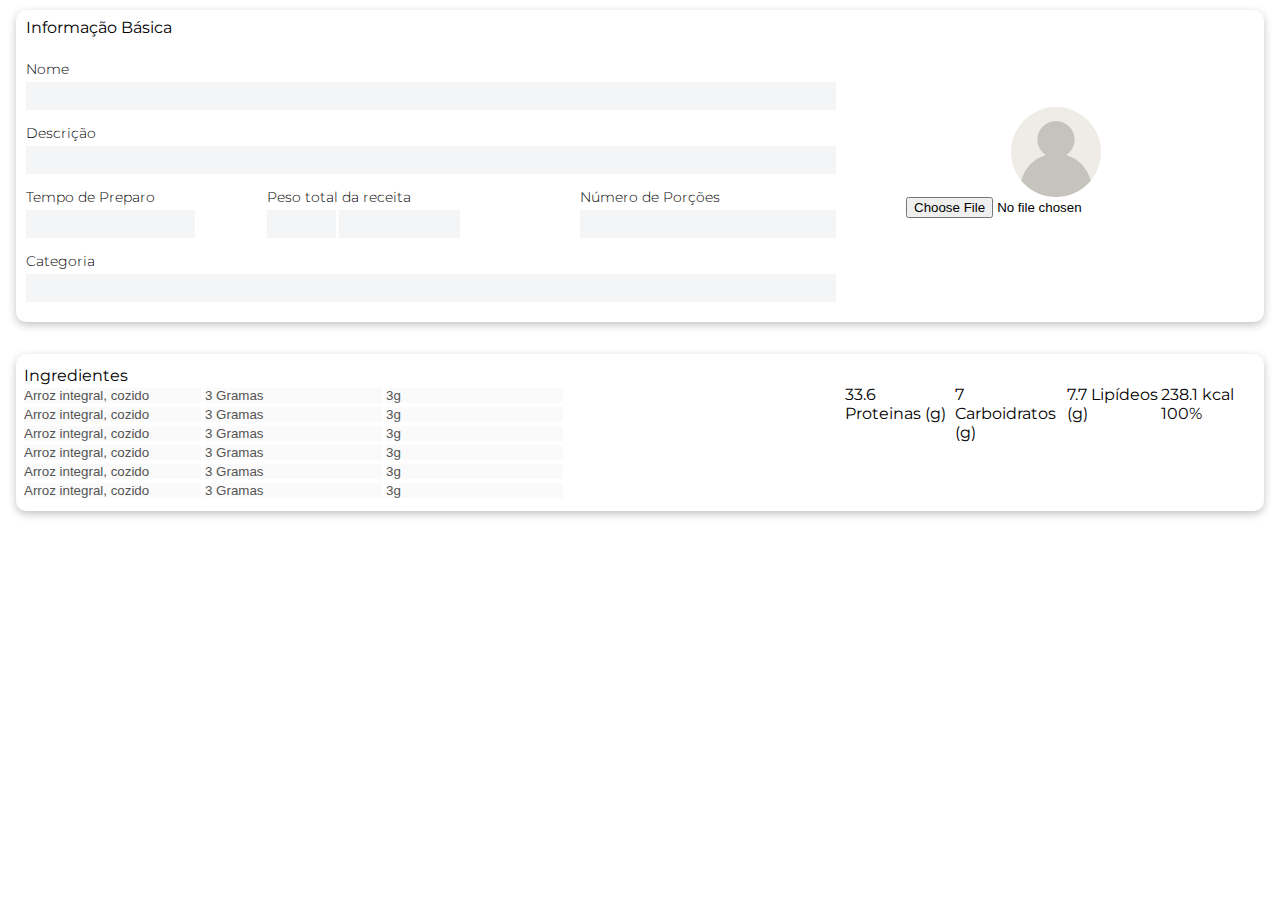
==== view/index.html @ ce9f9d2e "organização dos cards em grid" ====
<!DOCTYPE html>
<html lang="ptBr">
  <head>
    <meta charset="UTF-8" />
    <meta http-equiv="X-UA-Compatible" content="IE=edge" />
    <meta name="viewport" content="width=device-width, initial-scale=1.0" />
    <link rel="preconnect" href="https://fonts.gstatic.com" />
    <link
      href="https://fonts.googleapis.com/css2?family=Roboto:wght@100;300;400;700&display=swap"
      rel="stylesheet"
    />
    <link rel="stylesheet" href="styles/style.css" />

    <title>Recipes</title>
  </head>
  <body>
    <main>
      <section id="info">
        <form id="info-basicas-form" class="cards-form">
          <legend>Informação Básica</legend>
      
            <label for="nome">Nome</label>
            <input id="nome" type="text" class="inputText" required />

            <label for="descricao">Descrição</label>
            <input id="descricao" class="inputText" type="textarea" required />

            <label for="tempo">Tempo de Preparo</label>
            <input id="tempo" type="text"class="inputText" required />

            <label for="peso">Peso total da receita</label>
            <input id="peso" type="number"class="inputText" required />
            <input id="unidPeso" type="text"class="inputText" required />

           <label for="numPorcoes">Número de Porções</label>
           <input id="numPorcoes" type="number" class="inputText" required />

           <label for="categoria">Categoria</label>
            <input id="categoria" type="text" class="inputText" required />
   
        </form>

        <div class="image_file_recipe">
          <img class="envio" src="images/avatar.svg" alt="sanduiche" />
          <input id="envio-img" type="file" title=""/>
        </div>
      </section>

      <div class="info">
        
        <div class="ingredients_table">
          <p>Ingredientes</p>
          <div class="cards_tables">
            <div id="ingredient_table_card_1" class="aliment_box_info">
              <input id="aliment_name" type="text" value="Arroz integral, cozido" disabled />
              <input id="aliment_weight_text" type="text" value="3 Gramas" disabled />
              <input id="aliment_weight_number" type="text" value="3g" disabled />
            </div>

            <div id="ingredient_table_card_2" class="aliment_box_info">
              <input id="aliment_name" type="text" value="Arroz integral, cozido" disabled />
              <input id="aliment_weight_text" type="text" value="3 Gramas" disabled />
              <input id="aliment_weight_number" type="text" value="3g" disabled />
            </div>

            <div id="ingredient_table_card_3" class="aliment_box_info">
              <input id="aliment_name" type="text" value="Arroz integral, cozido" disabled />
              <input id="aliment_weight_text" type="text" value="3 Gramas" disabled />
              <input id="aliment_weight_number" type="text" value="3g" disabled />
            </div>

            <div id="ingredient_table_card_4" class="aliment_box_info">
              <input id="aliment_name" type="text" value="Arroz integral, cozido" disabled />
              <input id="aliment_weight_text" type="text" value="3 Gramas" disabled />
              <input id="aliment_weight_number" type="text" value="3g" disabled />
            </div>

            <div id="ingredient_table_card_5" class="aliment_box_info">
              <input id="aliment_name" type="text" value="Arroz integral, cozido" disabled />
              <input id="aliment_weight_text" type="text" value="3 Gramas" disabled />
              <input id="aliment_weight_number" type="text" value="3g" disabled />
            </div>

            <div id="ingredient_table_card_6" class="aliment_box_info">
              <input id="aliment_name" type="text" value="Arroz integral, cozido" disabled />
              <input id="aliment_weight_text" type="text" value="3 Gramas" disabled />
              <input id="aliment_weight_number" type="text" value="3g" disabled />
            </div>
          </div>
            

            <div class="aliment_box_nutrients">
              <p id="aliment_peotein" >33.6 Proteinas (g)</p>
              <p id="aliment_carbo" >7 Carboidratos (g)</p>
              <p id="aliment_lipids" >7.7 Lipídeos (g)</p>
              <p id="aliment_kcal" >238.1 kcal 100%</p>
            </div>
          </div>
        </div>
      </div>




    </main>
  </body>
</html>
---- view/styles/style.css ----
@import url('https://fonts.googleapis.com/css2?family=Montserrat:wght@500&family=Montserrat:wght@300&family=Montserrat:wght@100&family=Poppins:wght@500&family=Poppins:wght@300&display=swap');

* {
  margin: 0;
  padding: 0;
  border: 0;
  box-sizing: border-box;
}

html{
  height: 100%;
  width: 100%;
}

body {
  font-family: 'Montserrat', sans-serif;
  background-color: white;
  align-items: center;
  justify-content: center;
}

main {
  margin: 0 16px;
}

section {
  margin-top: 10px;
  padding: 8px 0 16px;
  width: 100%;
  height: auto;
  display: grid;
  grid-template-columns: 2fr 1fr;

  background: #ffffff;

  border-radius: 10px;
  box-shadow: rgba(0, 0, 0, 0.24) 0px 3px 8px;
}

.cards-form {
  grid-column-start: 1;
  grid-column-end: 2;
  
  margin-left: 10px;

  display: grid;
  grid-auto-rows: 2rem;
  grid-template-columns: 1fr 0.3fr 1fr 1fr;
}

.cards-form label, 
.cards-form input {
  display: block;
  width: auto;
  margin-right: 12px;
}

legend {
  grid-row: 1/2;
}

/* Posiocionamento dos campos de informações */

label[for="nome"] {
  grid-row: 2/3;
}

#nome {
  grid-row: 3/4;
  grid-column: 1/5;
}

label[for="descricao"] {
  grid-row: 4/5;
}

#descricao {
  grid-row: 5/6;
  grid-column: 1/5;
}

label[for="tempo"] {
  grid-row: 6/7;
  grid-column: 1/2;
}

#tempo {
  grid-row: 7/8;
  grid-column: 1/2;
  width: 70%;
}

label[for="peso"] {
  grid-row: 6/7;
  grid-column: 2/4;
}

#peso {
  grid-row: 7/8;
  grid-column: 2/3;
  width: 95%;
}

#unidPeso {
  grid-row: 7/8;
  grid-column: 3/4;
  width: 50%;
}


label[for="numPorcoes"] {
  grid-row: 6/7;
  grid-column: 4/5;
}

#numPorcoes {
  grid-row: 7/8;
  grid-column: 4/5;
}

label[for="categoria"] {
  grid-row: 8/9;
  grid-column: 1/2;
}

#categoria {
  grid-row: 9/10;
  grid-column: 1/5;
}

/* Estilização dos campos */

#titulo {
  font-size: 16px;
  font-weight: 400;

  padding: 14px 0 12px;
}

label {
  display: block;
  font-family: 'Montserrat';
  font-size: 14px;
  font-weight: 300;

  padding-top: 10px;
  padding-bottom: 4px;
}

.inputText{
  width: 100%;
  height: 28px;
  background: #f4f5f7;
  font-family: 'Poppins';
  font-weight: 300;
}


.image_file_recipe {
  grid-column-start: 2;
  grid-column-end: 3;
  margin: auto auto;  

}

.envio {
  display: flex;
  
  margin: auto;
  width: 30%;
}

.envio input {
  display: block;
  width: auto;
  padding: 4px;

  margin: 10px auto;
 
}




/*  Área dos ingredientes e valores nutricionais*/

.info .ingredients_table{
  display: grid;
  grid-template-columns: 2fr 1fr;

  width: 100%;
  height: auto;
  margin-top: 32px;
  padding: 12px 8px;
  border-radius: 10px;
  box-shadow: rgba(0, 0, 0, 0.24) 0px 3px 8px;
}

.info .ingredients_table .cards_tables {
  grid-column: 1/2;
  display: flex;
  flex-direction: column;
}


.info .ingredients_table .aliment_box_nutrients {
  grid-column: 2/3;
  display: flex;
  flex-direction: row;
}
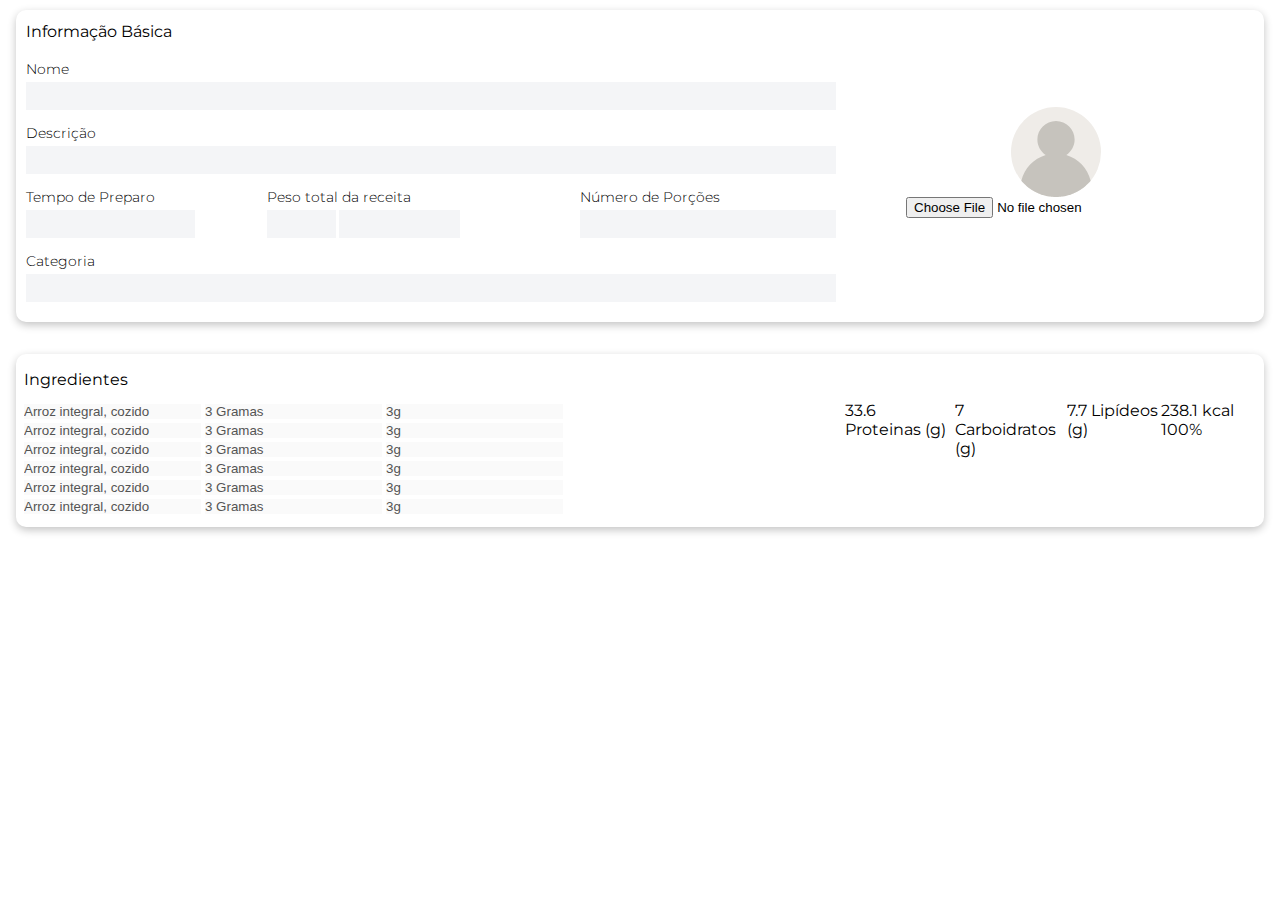
==== commit 50133294: "padronização dos titulos dods cards" ====
--- a/view/index.html
+++ b/view/index.html
@@ -17,7 +17,7 @@
     <main>
       <section id="info">
         <form id="info-basicas-form" class="cards-form">
-          <legend>Informação Básica</legend>
+          <p class="titulo">Informação Básica</p>
       
             <label for="nome">Nome</label>
             <input id="nome" type="text" class="inputText" required />
@@ -49,7 +49,7 @@
       <div class="info">
         
         <div class="ingredients_table">
-          <p>Ingredientes</p>
+          <p class="titulo">Ingredientes</p>
           <div class="cards_tables">
             <div id="ingredient_table_card_1" class="aliment_box_info">
               <input id="aliment_name" type="text" value="Arroz integral, cozido" disabled />
--- a/view/styles/style.css
+++ b/view/styles/style.css
@@ -55,7 +55,7 @@
   margin-right: 12px;
 }
 
-legend {
+.cards-form p {
   grid-row: 1/2;
 }
 
@@ -130,11 +130,10 @@
 
 /* Estilização dos campos */
 
-#titulo {
+.titulo {
   font-size: 16px;
   font-weight: 400;
-
-  padding: 14px 0 12px;
+  padding: 4px 0 12px;
 }
 
 label {
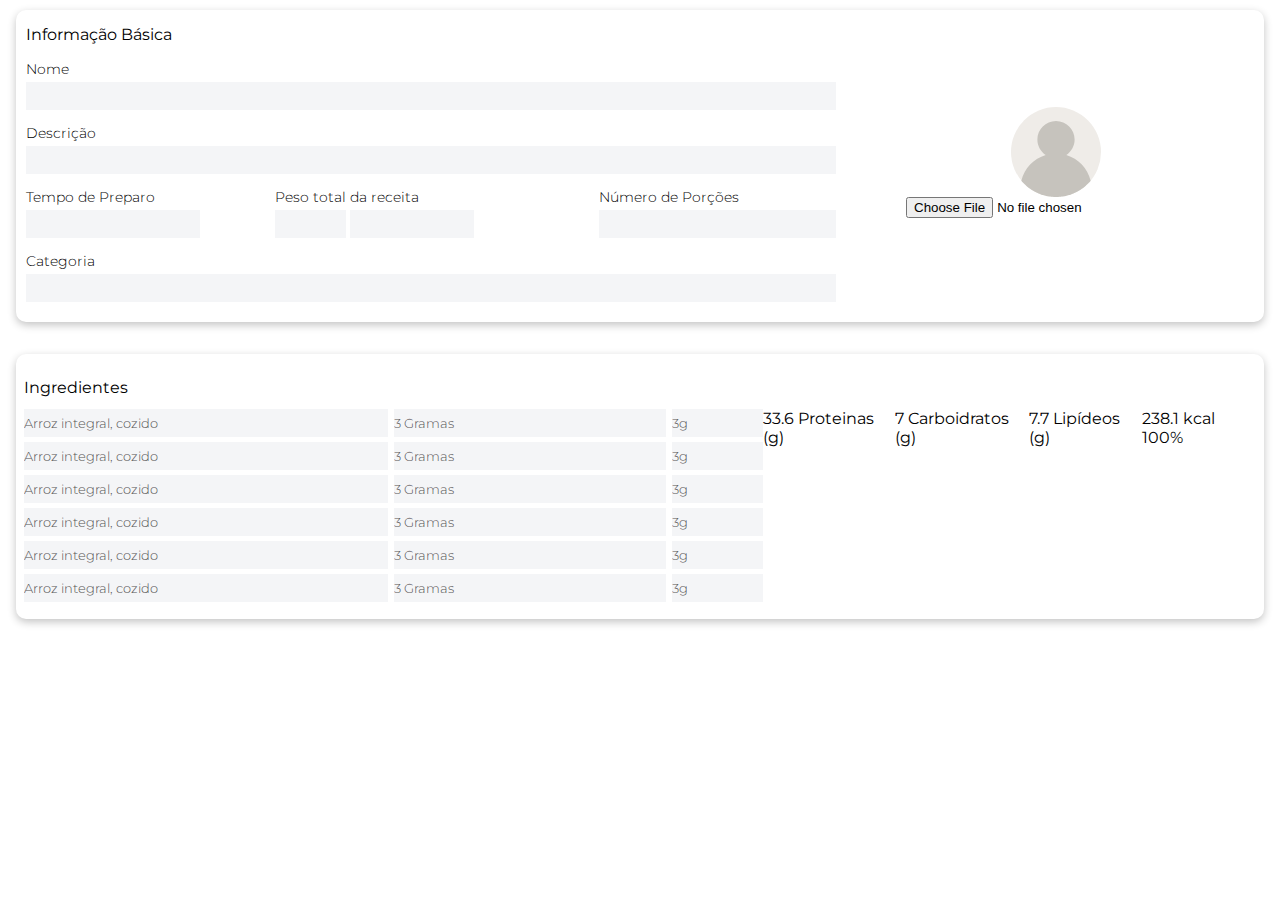
==== commit fc5e1845: "separação e estruturação dos input na classe aliment_box_info" ====
--- a/view/index.html
+++ b/view/index.html
@@ -52,39 +52,39 @@
           <p class="titulo">Ingredientes</p>
           <div class="cards_tables">
             <div id="ingredient_table_card_1" class="aliment_box_info">
-              <input id="aliment_name" type="text" value="Arroz integral, cozido" disabled />
-              <input id="aliment_weight_text" type="text" value="3 Gramas" disabled />
-              <input id="aliment_weight_number" type="text" value="3g" disabled />
+              <input id="aliment_name" class="inputText" type="text" value="Arroz integral, cozido" disabled />
+              <input id="aliment_weight_text" class="inputText" type="text" value="3 Gramas" disabled />
+              <input id="aliment_weight_number" class="inputText" type="text" value="3g" disabled />
             </div>
 
             <div id="ingredient_table_card_2" class="aliment_box_info">
-              <input id="aliment_name" type="text" value="Arroz integral, cozido" disabled />
-              <input id="aliment_weight_text" type="text" value="3 Gramas" disabled />
-              <input id="aliment_weight_number" type="text" value="3g" disabled />
+              <input id="aliment_name" class="inputText" type="text" value="Arroz integral, cozido" disabled />
+              <input id="aliment_weight_text" class="inputText" type="text" value="3 Gramas" disabled />
+              <input id="aliment_weight_number" class="inputText" type="text" value="3g" disabled />
             </div>
 
             <div id="ingredient_table_card_3" class="aliment_box_info">
-              <input id="aliment_name" type="text" value="Arroz integral, cozido" disabled />
-              <input id="aliment_weight_text" type="text" value="3 Gramas" disabled />
-              <input id="aliment_weight_number" type="text" value="3g" disabled />
+              <input id="aliment_name" class="inputText" type="text" value="Arroz integral, cozido" disabled />
+              <input id="aliment_weight_text" class="inputText" type="text" value="3 Gramas" disabled />
+              <input id="aliment_weight_number" class="inputText" type="text" value="3g" disabled />
             </div>
 
             <div id="ingredient_table_card_4" class="aliment_box_info">
-              <input id="aliment_name" type="text" value="Arroz integral, cozido" disabled />
-              <input id="aliment_weight_text" type="text" value="3 Gramas" disabled />
-              <input id="aliment_weight_number" type="text" value="3g" disabled />
+              <input id="aliment_name" class="inputText" type="text" value="Arroz integral, cozido" disabled />
+              <input id="aliment_weight_text" class="inputText" type="text" value="3 Gramas" disabled />
+              <input id="aliment_weight_number" class="inputText" type="text" value="3g" disabled />
             </div>
 
             <div id="ingredient_table_card_5" class="aliment_box_info">
-              <input id="aliment_name" type="text" value="Arroz integral, cozido" disabled />
-              <input id="aliment_weight_text" type="text" value="3 Gramas" disabled />
-              <input id="aliment_weight_number" type="text" value="3g" disabled />
+              <input id="aliment_name" class="inputText" type="text" value="Arroz integral, cozido" disabled />
+              <input id="aliment_weight_text" class="inputText" type="text" value="3 Gramas" disabled />
+              <input id="aliment_weight_number" class="inputText" type="text" value="3g" disabled />
             </div>
 
             <div id="ingredient_table_card_6" class="aliment_box_info">
-              <input id="aliment_name" type="text" value="Arroz integral, cozido" disabled />
-              <input id="aliment_weight_text" type="text" value="3 Gramas" disabled />
-              <input id="aliment_weight_number" type="text" value="3g" disabled />
+              <input id="aliment_name" class="inputText" type="text" value="Arroz integral, cozido" disabled />
+              <input id="aliment_weight_text" class="inputText" type="text" value="3 Gramas" disabled />
+              <input id="aliment_weight_number" class="inputText" type="text" value="3g" disabled />
             </div>
           </div>
             
--- a/view/styles/style.css
+++ b/view/styles/style.css
@@ -131,9 +131,11 @@
 /* Estilização dos campos */
 
 .titulo {
+  display: flex;
   font-size: 16px;
   font-weight: 400;
-  padding: 4px 0 12px;
+  padding: 12px 0 12px;
+  align-items: center;
 }
 
 label {
@@ -150,8 +152,9 @@
   width: 100%;
   height: 28px;
   background: #f4f5f7;
-  font-family: 'Poppins';
+  font-family: 'Montserrat';
   font-weight: 300;
+
 }
 
 
@@ -185,7 +188,7 @@
 
 .info .ingredients_table{
   display: grid;
-  grid-template-columns: 2fr 1fr;
+  grid-template-columns: 1.5fr 1fr;
 
   width: 100%;
   height: auto;
@@ -201,6 +204,17 @@
   flex-direction: column;
 }
 
+.info .ingredients_table .aliment_box_info {
+  display: grid;
+  grid-template-columns: 4fr 3fr 1fr;
+  grid-template-rows: auto;
+  column-gap: 6px;
+  
+}
+
+.info .ingredients_table .aliment_box_info .inputText {
+  margin-bottom: 5px;
+}
 
 .info .ingredients_table .aliment_box_nutrients {
   grid-column: 2/3;
@@ -209,3 +223,4 @@
 }
 
 
+
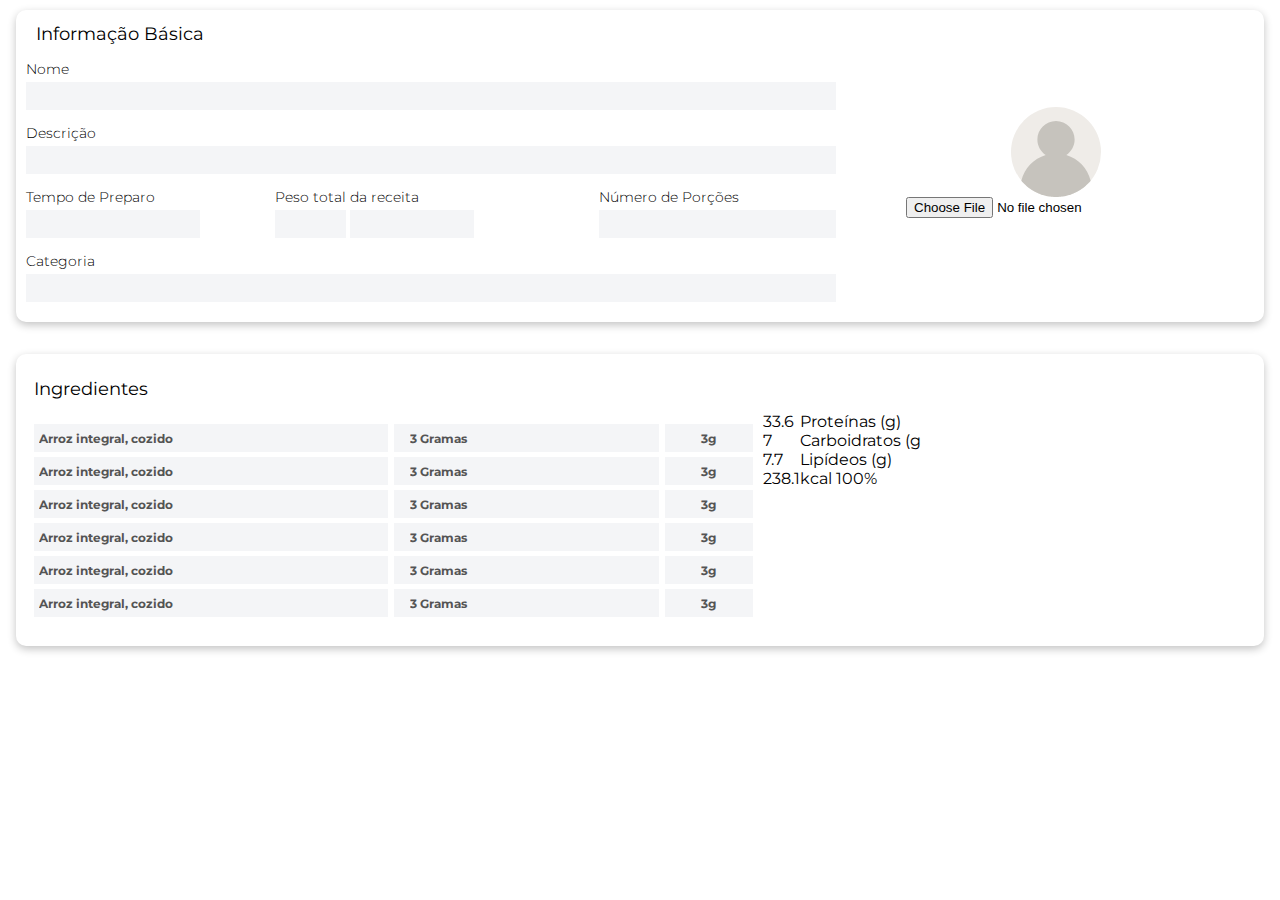
==== commit 0d896120: "reorganizando tabela de valor nutrional para utilizar o grid" ====
--- a/view/index.html
+++ b/view/index.html
@@ -90,10 +90,19 @@
             
 
             <div class="aliment_box_nutrients">
-              <p id="aliment_peotein" >33.6 Proteinas (g)</p>
-              <p id="aliment_carbo" >7 Carboidratos (g)</p>
-              <p id="aliment_lipids" >7.7 Lipídeos (g)</p>
-              <p id="aliment_kcal" >238.1 kcal 100%</p>
+              <div class="nutrients_values">
+                <p id="aliment_protein_value">33.6</p>
+                <p id="aliment_carbo_value" >7</p>
+                <p id="aliment_lipids_value" >7.7</p>
+                <p id="aliment_kcal_value" >238.1</p>
+
+              </div>
+              <div class="nutrients_class">
+                <p id="aliment_protein_class">Proteínas (g)</p>
+                <p id="aliment_carbo_class" >Carboidratos (g</p>
+                <p id="aliment_lipids_class" >Lipídeos (g)</p>
+                <p id="aliment_kcal_class" >kcal 100%</p>
+              </div>
             </div>
           </div>
         </div>
--- a/view/styles/style.css
+++ b/view/styles/style.css
@@ -59,7 +59,7 @@
   grid-row: 1/2;
 }
 
-/* Posiocionamento dos campos de informações */
+/* Posicionamento dos campos de informações */
 
 label[for="nome"] {
   grid-row: 2/3;
@@ -132,9 +132,9 @@
 
 .titulo {
   display: flex;
-  font-size: 16px;
+  font-size: 18px;
   font-weight: 400;
-  padding: 12px 0 12px;
+  padding: 12px 10px 12px;
   align-items: center;
 }
 
@@ -202,6 +202,7 @@
   grid-column: 1/2;
   display: flex;
   flex-direction: column;
+  padding: 12px 10px;
 }
 
 .info .ingredients_table .aliment_box_info {
@@ -210,10 +211,23 @@
   grid-template-rows: auto;
   column-gap: 6px;
   
+  
 }
 
 .info .ingredients_table .aliment_box_info .inputText {
   margin-bottom: 5px;
+  padding: 5px;
+  font-size: 12px;
+  font-family: 'Montserrat';
+  font-weight: 700;
+}
+
+#aliment_weight_text {
+  padding-left: 16px;
+}
+
+#aliment_weight_number {
+  text-align: center;
 }
 
 .info .ingredients_table .aliment_box_nutrients {
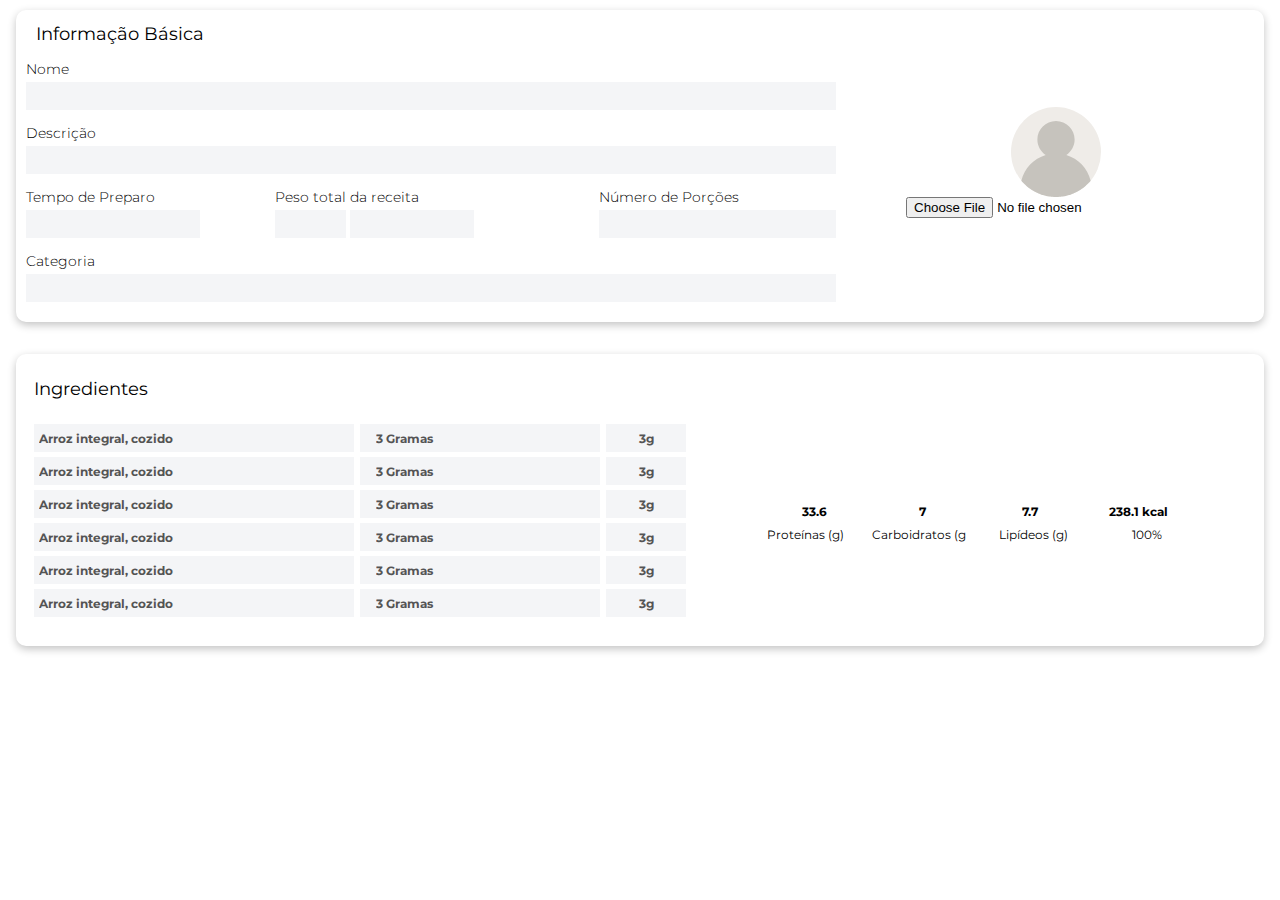
==== commit 5d403431: "aplicação do grid na tabela de nutrientes e estilização das fontes e espaçamentos" ====
--- a/view/index.html
+++ b/view/index.html
@@ -18,99 +18,198 @@
       <section id="info">
         <form id="info-basicas-form" class="cards-form">
           <p class="titulo">Informação Básica</p>
-      
-            <label for="nome">Nome</label>
-            <input id="nome" type="text" class="inputText" required />
-
-            <label for="descricao">Descrição</label>
-            <input id="descricao" class="inputText" type="textarea" required />
-
-            <label for="tempo">Tempo de Preparo</label>
-            <input id="tempo" type="text"class="inputText" required />
-
-            <label for="peso">Peso total da receita</label>
-            <input id="peso" type="number"class="inputText" required />
-            <input id="unidPeso" type="text"class="inputText" required />
-
-           <label for="numPorcoes">Número de Porções</label>
-           <input id="numPorcoes" type="number" class="inputText" required />
-
-           <label for="categoria">Categoria</label>
-            <input id="categoria" type="text" class="inputText" required />
-   
+
+          <label for="nome">Nome</label>
+          <input id="nome" type="text" class="inputText" required />
+
+          <label for="descricao">Descrição</label>
+          <input id="descricao" class="inputText" type="textarea" required />
+
+          <label for="tempo">Tempo de Preparo</label>
+          <input id="tempo" type="text" class="inputText" required />
+
+          <label for="peso">Peso total da receita</label>
+          <input id="peso" type="number" class="inputText" required />
+          <input id="unidPeso" type="text" class="inputText" required />
+
+          <label for="numPorcoes">Número de Porções</label>
+          <input id="numPorcoes" type="number" class="inputText" required />
+
+          <label for="categoria">Categoria</label>
+          <input id="categoria" type="text" class="inputText" required />
         </form>
 
         <div class="image_file_recipe">
           <img class="envio" src="images/avatar.svg" alt="sanduiche" />
-          <input id="envio-img" type="file" title=""/>
+          <input id="envio-img" type="file" title="" />
         </div>
       </section>
 
       <div class="info">
-        
         <div class="ingredients_table">
           <p class="titulo">Ingredientes</p>
           <div class="cards_tables">
             <div id="ingredient_table_card_1" class="aliment_box_info">
-              <input id="aliment_name" class="inputText" type="text" value="Arroz integral, cozido" disabled />
-              <input id="aliment_weight_text" class="inputText" type="text" value="3 Gramas" disabled />
-              <input id="aliment_weight_number" class="inputText" type="text" value="3g" disabled />
+              <input
+                id="aliment_name"
+                class="inputText"
+                type="text"
+                value="Arroz integral, cozido"
+                disabled
+              />
+              <input
+                id="aliment_weight_text"
+                class="inputText"
+                type="text"
+                value="3 Gramas"
+                disabled
+              />
+              <input
+                id="aliment_weight_number"
+                class="inputText"
+                type="text"
+                value="3g"
+                disabled
+              />
             </div>
 
             <div id="ingredient_table_card_2" class="aliment_box_info">
-              <input id="aliment_name" class="inputText" type="text" value="Arroz integral, cozido" disabled />
-              <input id="aliment_weight_text" class="inputText" type="text" value="3 Gramas" disabled />
-              <input id="aliment_weight_number" class="inputText" type="text" value="3g" disabled />
+              <input
+                id="aliment_name"
+                class="inputText"
+                type="text"
+                value="Arroz integral, cozido"
+                disabled
+              />
+              <input
+                id="aliment_weight_text"
+                class="inputText"
+                type="text"
+                value="3 Gramas"
+                disabled
+              />
+              <input
+                id="aliment_weight_number"
+                class="inputText"
+                type="text"
+                value="3g"
+                disabled
+              />
             </div>
 
             <div id="ingredient_table_card_3" class="aliment_box_info">
-              <input id="aliment_name" class="inputText" type="text" value="Arroz integral, cozido" disabled />
-              <input id="aliment_weight_text" class="inputText" type="text" value="3 Gramas" disabled />
-              <input id="aliment_weight_number" class="inputText" type="text" value="3g" disabled />
+              <input
+                id="aliment_name"
+                class="inputText"
+                type="text"
+                value="Arroz integral, cozido"
+                disabled
+              />
+              <input
+                id="aliment_weight_text"
+                class="inputText"
+                type="text"
+                value="3 Gramas"
+                disabled
+              />
+              <input
+                id="aliment_weight_number"
+                class="inputText"
+                type="text"
+                value="3g"
+                disabled
+              />
             </div>
 
             <div id="ingredient_table_card_4" class="aliment_box_info">
-              <input id="aliment_name" class="inputText" type="text" value="Arroz integral, cozido" disabled />
-              <input id="aliment_weight_text" class="inputText" type="text" value="3 Gramas" disabled />
-              <input id="aliment_weight_number" class="inputText" type="text" value="3g" disabled />
+              <input
+                id="aliment_name"
+                class="inputText"
+                type="text"
+                value="Arroz integral, cozido"
+                disabled
+              />
+              <input
+                id="aliment_weight_text"
+                class="inputText"
+                type="text"
+                value="3 Gramas"
+                disabled
+              />
+              <input
+                id="aliment_weight_number"
+                class="inputText"
+                type="text"
+                value="3g"
+                disabled
+              />
             </div>
 
             <div id="ingredient_table_card_5" class="aliment_box_info">
-              <input id="aliment_name" class="inputText" type="text" value="Arroz integral, cozido" disabled />
-              <input id="aliment_weight_text" class="inputText" type="text" value="3 Gramas" disabled />
-              <input id="aliment_weight_number" class="inputText" type="text" value="3g" disabled />
+              <input
+                id="aliment_name"
+                class="inputText"
+                type="text"
+                value="Arroz integral, cozido"
+                disabled
+              />
+              <input
+                id="aliment_weight_text"
+                class="inputText"
+                type="text"
+                value="3 Gramas"
+                disabled
+              />
+              <input
+                id="aliment_weight_number"
+                class="inputText"
+                type="text"
+                value="3g"
+                disabled
+              />
             </div>
 
             <div id="ingredient_table_card_6" class="aliment_box_info">
-              <input id="aliment_name" class="inputText" type="text" value="Arroz integral, cozido" disabled />
-              <input id="aliment_weight_text" class="inputText" type="text" value="3 Gramas" disabled />
-              <input id="aliment_weight_number" class="inputText" type="text" value="3g" disabled />
+              <input
+                id="aliment_name"
+                class="inputText"
+                type="text"
+                value="Arroz integral, cozido"
+                disabled
+              />
+              <input
+                id="aliment_weight_text"
+                class="inputText"
+                type="text"
+                value="3 Gramas"
+                disabled
+              />
+              <input
+                id="aliment_weight_number"
+                class="inputText"
+                type="text"
+                value="3g"
+                disabled
+              />
             </div>
           </div>
-            
-
-            <div class="aliment_box_nutrients">
-              <div class="nutrients_values">
-                <p id="aliment_protein_value">33.6</p>
-                <p id="aliment_carbo_value" >7</p>
-                <p id="aliment_lipids_value" >7.7</p>
-                <p id="aliment_kcal_value" >238.1</p>
-
-              </div>
-              <div class="nutrients_class">
-                <p id="aliment_protein_class">Proteínas (g)</p>
-                <p id="aliment_carbo_class" >Carboidratos (g</p>
-                <p id="aliment_lipids_class" >Lipídeos (g)</p>
-                <p id="aliment_kcal_class" >kcal 100%</p>
-              </div>
+
+          <div class="aliment_box_nutrients">
+            <div class="nutrients_values">
+              <p id="aliment_protein_value">33.6</p>
+              <p id="aliment_carbo_value">7</p>
+              <p id="aliment_lipids_value">7.7</p>
+              <p id="aliment_kcal_value">238.1 kcal</p>
+            </div>
+            <div class="nutrients_class">
+              <p id="aliment_protein_class">Proteínas (g)</p>
+              <p id="aliment_carbo_class">Carboidratos (g</p>
+              <p id="aliment_lipids_class">Lipídeos (g)</p>
+              <p id="aliment_kcal_class">100%</p>
             </div>
           </div>
         </div>
       </div>
-
-
-
-
     </main>
   </body>
 </html>
--- a/view/styles/style.css
+++ b/view/styles/style.css
@@ -188,7 +188,7 @@
 
 .info .ingredients_table{
   display: grid;
-  grid-template-columns: 1.5fr 1fr;
+  grid-template-columns: 1.2fr 1fr;
 
   width: 100%;
   height: auto;
@@ -233,8 +233,64 @@
 .info .ingredients_table .aliment_box_nutrients {
   grid-column: 2/3;
   display: flex;
-  flex-direction: row;
-}
-
-
-
+  flex-direction: column;
+  margin: auto auto;
+}
+
+.info .ingredients_table .aliment_box_nutrients .nutrients_values {
+  display: grid;
+  grid-template-columns: 1fr 1fr 1fr 1fr;
+  width: 100%;
+  padding: 4px 12px;
+  text-align: center;
+  justify-content: center;
+  font-size: 12px;
+  font-weight: 700;
+}
+
+#aliment_protein_value {
+  grid-column: 1/2;
+}
+
+#aliment_carbo_value {
+  grid-column: 2/3;
+}
+
+#aliment_lipids_value {
+  grid-column: 3/4;
+}
+
+#aliment_kcal_value {
+  grid-column: 4/5;
+}
+
+
+.info .ingredients_table .aliment_box_nutrients .nutrients_class {
+  display: grid;
+  grid-template-columns: 1fr 1fr 1fr 1fr;
+  column-gap: 20px;
+  width: 100%;
+  padding: 4px 10px;
+  text-align: center;
+  justify-content: center;
+  font-size: 12px;
+}
+
+#aliment_protein_value {
+  grid-column: 1/2;
+}
+
+#aliment_carbo_value {
+  grid-column: 2/3;
+}
+
+#aliment_lipids_value {
+  grid-column: 3/4;
+}
+
+#aliment_kcal_value {
+  grid-column: 4/5;
+}
+
+
+
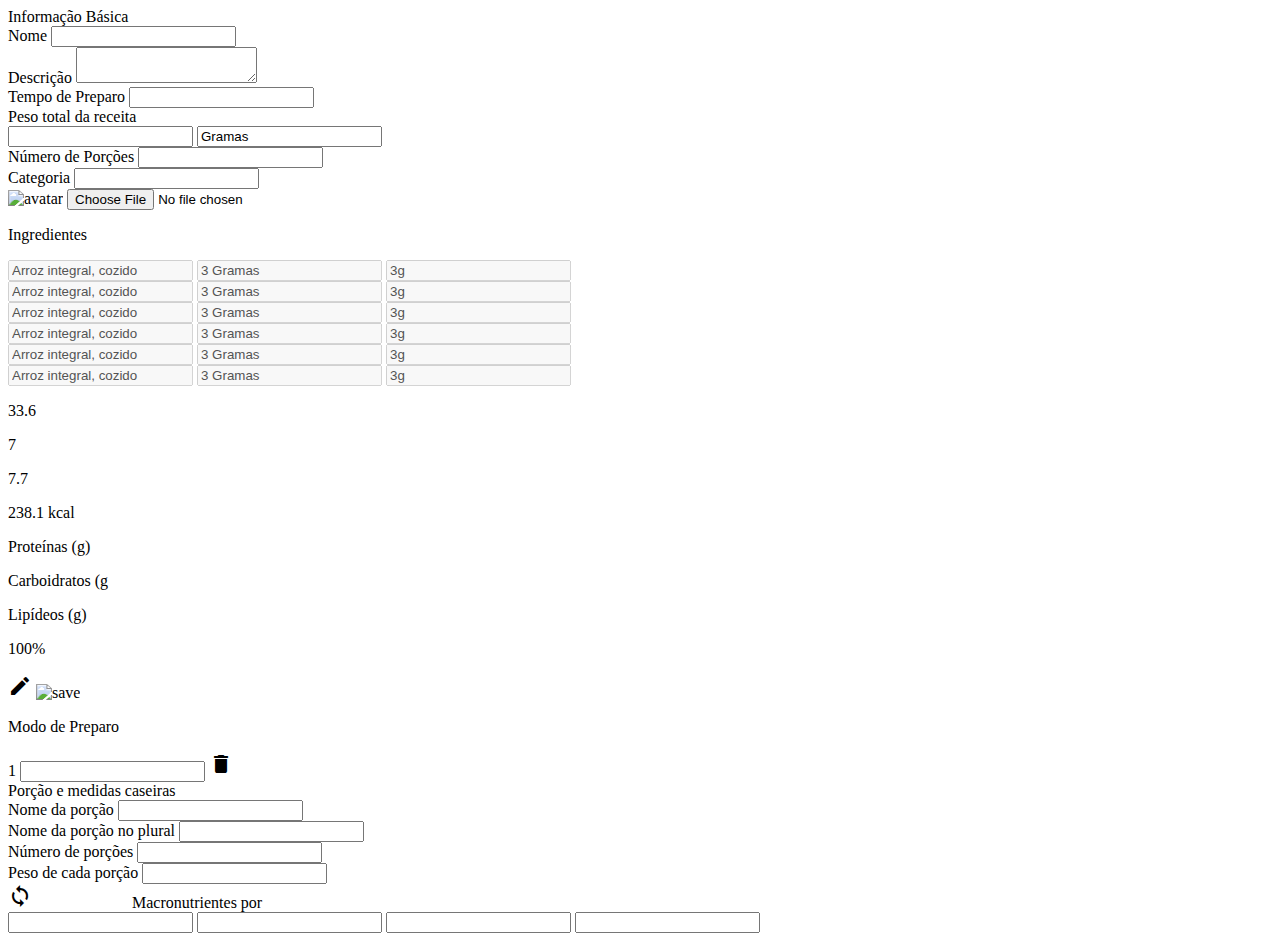
==== commit 8c0a898b: "mudança de local" ====
--- a/view/index.html
+++ b/view/index.html
@@ -1,215 +1,393 @@
 <!DOCTYPE html>
-<html lang="ptBr">
+<html lang="pt-BR">
   <head>
     <meta charset="UTF-8" />
     <meta http-equiv="X-UA-Compatible" content="IE=edge" />
     <meta name="viewport" content="width=device-width, initial-scale=1.0" />
     <link rel="preconnect" href="https://fonts.gstatic.com" />
+    <script src="../javascript/jquery-3.6.0.min.js"></script>
     <link
       href="https://fonts.googleapis.com/css2?family=Roboto:wght@100;300;400;700&display=swap"
       rel="stylesheet"
     />
-    <link rel="stylesheet" href="styles/style.css" />
+    <link
+      href="https://fonts.googleapis.com/icon?family=Material+Icons"
+      rel="stylesheet"
+    />
+    <link rel="stylesheet" href="../css/CadastroDeReceitas.css" />
 
     <title>Recipes</title>
   </head>
+
   <body>
-    <main>
-      <section id="info">
-        <form id="info-basicas-form" class="cards-form">
-          <p class="titulo">Informação Básica</p>
-
-          <label for="nome">Nome</label>
-          <input id="nome" type="text" class="inputText" required />
-
-          <label for="descricao">Descrição</label>
-          <input id="descricao" class="inputText" type="textarea" required />
-
-          <label for="tempo">Tempo de Preparo</label>
-          <input id="tempo" type="text" class="inputText" required />
-
-          <label for="peso">Peso total da receita</label>
-          <input id="peso" type="number" class="inputText" required />
-          <input id="unidPeso" type="text" class="inputText" required />
-
-          <label for="numPorcoes">Número de Porções</label>
-          <input id="numPorcoes" type="number" class="inputText" required />
-
-          <label for="categoria">Categoria</label>
-          <input id="categoria" type="text" class="inputText" required />
-        </form>
-
-        <div class="image_file_recipe">
-          <img class="envio" src="images/avatar.svg" alt="sanduiche" />
-          <input id="envio-img" type="file" title="" />
-        </div>
-      </section>
-
-      <div class="info">
-        <div class="ingredients_table">
-          <p class="titulo">Ingredientes</p>
-          <div class="cards_tables">
-            <div id="ingredient_table_card_1" class="aliment_box_info">
-              <input
-                id="aliment_name"
-                class="inputText"
-                type="text"
-                value="Arroz integral, cozido"
-                disabled
-              />
-              <input
-                id="aliment_weight_text"
-                class="inputText"
-                type="text"
-                value="3 Gramas"
-                disabled
-              />
-              <input
-                id="aliment_weight_number"
-                class="inputText"
-                type="text"
-                value="3g"
-                disabled
-              />
-            </div>
-
-            <div id="ingredient_table_card_2" class="aliment_box_info">
-              <input
-                id="aliment_name"
-                class="inputText"
-                type="text"
-                value="Arroz integral, cozido"
-                disabled
-              />
-              <input
-                id="aliment_weight_text"
-                class="inputText"
-                type="text"
-                value="3 Gramas"
-                disabled
-              />
-              <input
-                id="aliment_weight_number"
-                class="inputText"
-                type="text"
-                value="3g"
-                disabled
-              />
-            </div>
-
-            <div id="ingredient_table_card_3" class="aliment_box_info">
-              <input
-                id="aliment_name"
-                class="inputText"
-                type="text"
-                value="Arroz integral, cozido"
-                disabled
-              />
-              <input
-                id="aliment_weight_text"
-                class="inputText"
-                type="text"
-                value="3 Gramas"
-                disabled
-              />
-              <input
-                id="aliment_weight_number"
-                class="inputText"
-                type="text"
-                value="3g"
-                disabled
-              />
-            </div>
-
-            <div id="ingredient_table_card_4" class="aliment_box_info">
-              <input
-                id="aliment_name"
-                class="inputText"
-                type="text"
-                value="Arroz integral, cozido"
-                disabled
-              />
-              <input
-                id="aliment_weight_text"
-                class="inputText"
-                type="text"
-                value="3 Gramas"
-                disabled
-              />
-              <input
-                id="aliment_weight_number"
-                class="inputText"
-                type="text"
-                value="3g"
-                disabled
-              />
-            </div>
-
-            <div id="ingredient_table_card_5" class="aliment_box_info">
-              <input
-                id="aliment_name"
-                class="inputText"
-                type="text"
-                value="Arroz integral, cozido"
-                disabled
-              />
-              <input
-                id="aliment_weight_text"
-                class="inputText"
-                type="text"
-                value="3 Gramas"
-                disabled
-              />
-              <input
-                id="aliment_weight_number"
-                class="inputText"
-                type="text"
-                value="3g"
-                disabled
-              />
-            </div>
-
-            <div id="ingredient_table_card_6" class="aliment_box_info">
-              <input
-                id="aliment_name"
-                class="inputText"
-                type="text"
-                value="Arroz integral, cozido"
-                disabled
-              />
-              <input
-                id="aliment_weight_text"
-                class="inputText"
-                type="text"
-                value="3 Gramas"
-                disabled
-              />
-              <input
-                id="aliment_weight_number"
-                class="inputText"
-                type="text"
-                value="3g"
-                disabled
-              />
-            </div>
-          </div>
-
-          <div class="aliment_box_nutrients">
-            <div class="nutrients_values">
-              <p id="aliment_protein_value">33.6</p>
-              <p id="aliment_carbo_value">7</p>
-              <p id="aliment_lipids_value">7.7</p>
-              <p id="aliment_kcal_value">238.1 kcal</p>
-            </div>
-            <div class="nutrients_class">
-              <p id="aliment_protein_class">Proteínas (g)</p>
-              <p id="aliment_carbo_class">Carboidratos (g</p>
-              <p id="aliment_lipids_class">Lipídeos (g)</p>
-              <p id="aliment_kcal_class">100%</p>
-            </div>
-          </div>
-        </div>
-      </div>
-    </main>
+    <div class="info_basic">
+      <div id="info_basic_form">
+        <span class="title">Informação Básica</span>
+        <div class="name_info_section">
+          <span class="inputTitle">Nome</span>
+          <input id="name" type="text" class="inputText" required />
+        </div>
+
+        <div class="description_info_section">
+          <span class="inputTitle">Descrição</span>
+          <textarea id="descricao" class="auto_height" oninput="auto_height(this)" required ></textarea>
+        </div>
+        <div class="time_info_section">
+          <span class="inputTitle">Tempo de Preparo</span>
+          <input id="time" type="text" class="inputText" required />
+        </div>
+        <div class="weight_info_section">
+          <span class="inputTitle">Peso total da receita</span>
+          <div id="weight_info_section">
+            <input id="weight" type="number" class="inputText" required />
+            <input
+              id="unidWeight"
+              type="text"
+              class="inputText"
+              value="Gramas"
+              required
+            />
+          </div>
+        </div>
+        <div class="numPortion_info_section">
+          <span class="inputTitle">Número de Porções</span>
+          <input id="numPortion" type="number" class="inputText" required />
+        </div>
+        <div class="category_info_section">
+          <span class="inputTitle">Categoria</span>
+          <input id="category" type="text" class="inputText" required />
+        </div>
+      </div>
+
+      <div class="image_file_recipe">
+        <img id="output" class="img_file" src="../images/avatar.svg" alt="avatar" />
+        <input id="envio_img_input" type="file" title="" accept="image/*" onchange="document.getElementById('output').src = window.URL.createObjectURL(this.files[0])"/>
+      </div>
+    </div>
+
+    <div class="info">
+      <div class="cards-section">
+        <p class="titulo">Ingredientes</p>
+        <div class="cards_tables">
+          <div id="ingredient_table_card_1" class="aliment_box_info">
+            <input
+              id="aliment_name"
+              class="inputText_nutrient"
+              type="text"
+              value="Arroz integral, cozido"
+              disabled
+            />
+            <input
+              id="aliment_weight_text"
+              class="inputText_nutrient"
+              type="text"
+              value="3 Gramas"
+              disabled
+            />
+            <input
+              id="aliment_weight_number"
+              class="inputText_nutrient"
+              type="text"
+              value="3g"
+              disabled
+            />
+          </div>
+
+          <div id="ingredient_table_card_2" class="aliment_box_info">
+            <input
+              id="aliment_name"
+              class="inputText_nutrient"
+              type="text"
+              value="Arroz integral, cozido"
+              disabled
+            />
+            <input
+              id="aliment_weight_text"
+              class="inputText_nutrient"
+              type="text"
+              value="3 Gramas"
+              disabled
+            />
+            <input
+              id="aliment_weight_number"
+              class="inputText_nutrient"
+              type="text"
+              value="3g"
+              disabled
+            />
+          </div>
+
+          <div id="ingredient_table_card_3" class="aliment_box_info">
+            <input
+              id="aliment_name"
+              class="inputText_nutrient"
+              type="text"
+              value="Arroz integral, cozido"
+              disabled
+            />
+            <input
+              id="aliment_weight_text"
+              class="inputText_nutrient"
+              type="text"
+              value="3 Gramas"
+              disabled
+            />
+            <input
+              id="aliment_weight_number"
+              class="inputText_nutrient"
+              type="text"
+              value="3g"
+              disabled
+            />
+          </div>
+
+          <div id="ingredient_table_card_4" class="aliment_box_info">
+            <input
+              id="aliment_name"
+              class="inputText_nutrient"
+              type="text"
+              value="Arroz integral, cozido"
+              disabled
+            />
+            <input
+              id="aliment_weight_text"
+              class="inputText_nutrient"
+              type="text"
+              value="3 Gramas"
+              disabled
+            />
+            <input
+              id="aliment_weight_number"
+              class="inputText_nutrient"
+              type="text"
+              value="3g"
+              disabled
+            />
+          </div>
+
+          <div id="ingredient_table_card_5" class="aliment_box_info">
+            <input
+              id="aliment_name"
+              class="inputText_nutrient"
+              type="text"
+              value="Arroz integral, cozido"
+              disabled
+            />
+            <input
+              id="aliment_weight_text"
+              class="inputText_nutrient"
+              type="text"
+              value="3 Gramas"
+              disabled
+            />
+            <input
+              id="aliment_weight_number"
+              class="inputText_nutrient"
+              type="text"
+              value="3g"
+              disabled
+            />
+          </div>
+
+          <div id="ingredient_table_card_6" class="aliment_box_info">
+            <input
+              id="aliment_name"
+              class="inputText_nutrient"
+              type="text"
+              value="Arroz integral, cozido"
+              disabled
+            />
+            <input
+              id="aliment_weight_text"
+              class="inputText_nutrient"
+              type="text"
+              value="3 Gramas"
+              disabled
+            />
+            <input
+              id="aliment_weight_number"
+              class="inputText_nutrient"
+              type="text"
+              value="3g"
+              disabled
+            />
+          </div>
+        </div>
+
+        <div class="aliment_box_nutrients">
+          <div class="nutrients_values">
+            <p id="aliment_protein_value">33.6</p>
+            <p id="aliment_carbo_value">7</p>
+            <p id="aliment_lipids_value">7.7</p>
+            <p id="aliment_kcal_value">238.1 kcal</p>
+          </div>
+          <div class="nutrients_class">
+            <p id="aliment_protein_class">Proteínas (g)</p>
+            <p id="aliment_carbo_class">Carboidratos (g</p>
+            <p id="aliment_lipids_class">Lipídeos (g)</p>
+            <p id="aliment_kcal_class">100%</p>
+          </div>
+        </div>
+        <div class="edit-form">
+          <span id="edit-change" class="material-icons">edit</span>
+          <img src="../images/carrot.svg" id="edit-confirm" alt="save" />
+        </div>
+      </div>
+    </div>
+
+    <div class="prepare_section">
+      <p class="title">Modo de Preparo</p>
+      <div id="test" class="prepare_mode">
+        <span id="prepare_mode_number">1</span>
+        <input id="0" type="text" class="inputText_mode" />
+        <span id="delete_prepare_mode" class="material-icons">delete</span>
+      </div>
+    </div>
+
+    <div class="portion-macro-micro_cards">
+      <div class="portion_and_measure_card">
+        <span class="title">Porção e medidas caseiras</span>
+
+        <div class="name_section">
+          <span id="name_of_portion_title" class="inputTitle"
+            >Nome da porção</span
+          >
+          <input
+            id="name_portion_input"
+            type="text"
+            class="inputText_portion"
+          />
+        </div>
+        <div class="name_plural_section">
+          <span id="name_portion_plural_title" class="inputTitle"
+            >Nome da porção no plural</span
+          >
+          <input
+            id="name_portion_plural_input"
+            type="text"
+            class="inputText_portion"
+          />
+        </div>
+        <div class="number_of_portion_section">
+          <span id="number_of_portion_title" class="inputTitle"
+            >Número de porções</span
+          >
+          <input
+            id="number_of_portion_input"
+            type="number"
+            class="inputText_portion"
+          />
+        </div>
+        <div class="weight_for_portion_section">
+          <span id="weight_for_portion_title" class="inputTitle"
+            >Peso de cada porção</span
+          >
+          <input
+            id="weight_for_portion_input"
+            type="number"
+            class="inputText_portion"
+          />
+        </div>
+      </div>
+
+      <div class="micronutrients_card" hidden>
+        <div class="title_info">
+          <span id="change_table" class="material-icons">sync_alt</span>
+          <span id="name_of_card_micro"
+            >Micronutrientes por <span id="name_singular_or_plural_micro"></span
+          ></span>
+        </div>
+        <input
+          type="text"
+          id="name_and_value_micronutrients_1"
+          class="inputText_portion"
+        />
+        <input
+          type="text"
+          id="name_and_value_micronutrients_2"
+          class="inputText_portion"
+        />
+        <input
+          type="text"
+          id="name_and_value_micronutrients_3"
+          class="inputText_portion"
+        />
+        <input
+          type="text"
+          id="name_and_value_micronutrients_4"
+          class="inputText_portion"
+        />
+        <input
+          type="text"
+          id="name_and_value_micronutrients_5"
+          class="inputText_portion"
+        />
+        <input
+          type="text"
+          id="name_and_value_micronutrients_6"
+          class="inputText_portion"
+        />
+        <input
+          type="text"
+          id="name_and_value_micronutrients_7"
+          class="inputText_portion"
+        />
+        <input
+          type="text"
+          id="name_and_value_micronutrients_8"
+          class="inputText_portion"
+        />
+        <input
+          type="text"
+          id="name_and_value_micronutrients_9"
+          class="inputText_portion"
+        />
+        <input
+          type="text"
+          id="name_and_value_micronutrients_10"
+          class="inputText_portion"
+        />
+        <input
+          type="text"
+          id="name_and_value_micronutrients_11"
+          class="inputText_portion"
+        />
+        <input
+          type="text"
+          id="name_and_value_micronutrients_12"
+          class="inputText_portion"
+        />
+      </div>
+
+      <div class="macronutrients_card">
+        <div class="title_info">
+          <span id="change_table" class="material-icons">sync_alt</span>
+          <span id="name_of_card_macro"
+            >Macronutrientes por <span id="name_singular_or_plural_macro"></span
+          ></span>
+        </div>
+        <input
+          type="text"
+          id="name_and_value_macronutrients_1"
+          class="inputText_portion"
+        />
+        <input
+          type="text"
+          id="name_and_value_macronutrients_2"
+          class="inputText_portion"
+        />
+        <input
+          type="text"
+          id="name_and_value_macronutrients_3"
+          class="inputText_portion"
+        />
+        <input
+          type="text"
+          id="name_and_value_macronutrients_4"
+          class="inputText_portion"
+        />
+      </div>
+    </div>
+    <script src="../javascript/CadastroDeReceita.js"></script>
   </body>
 </html>
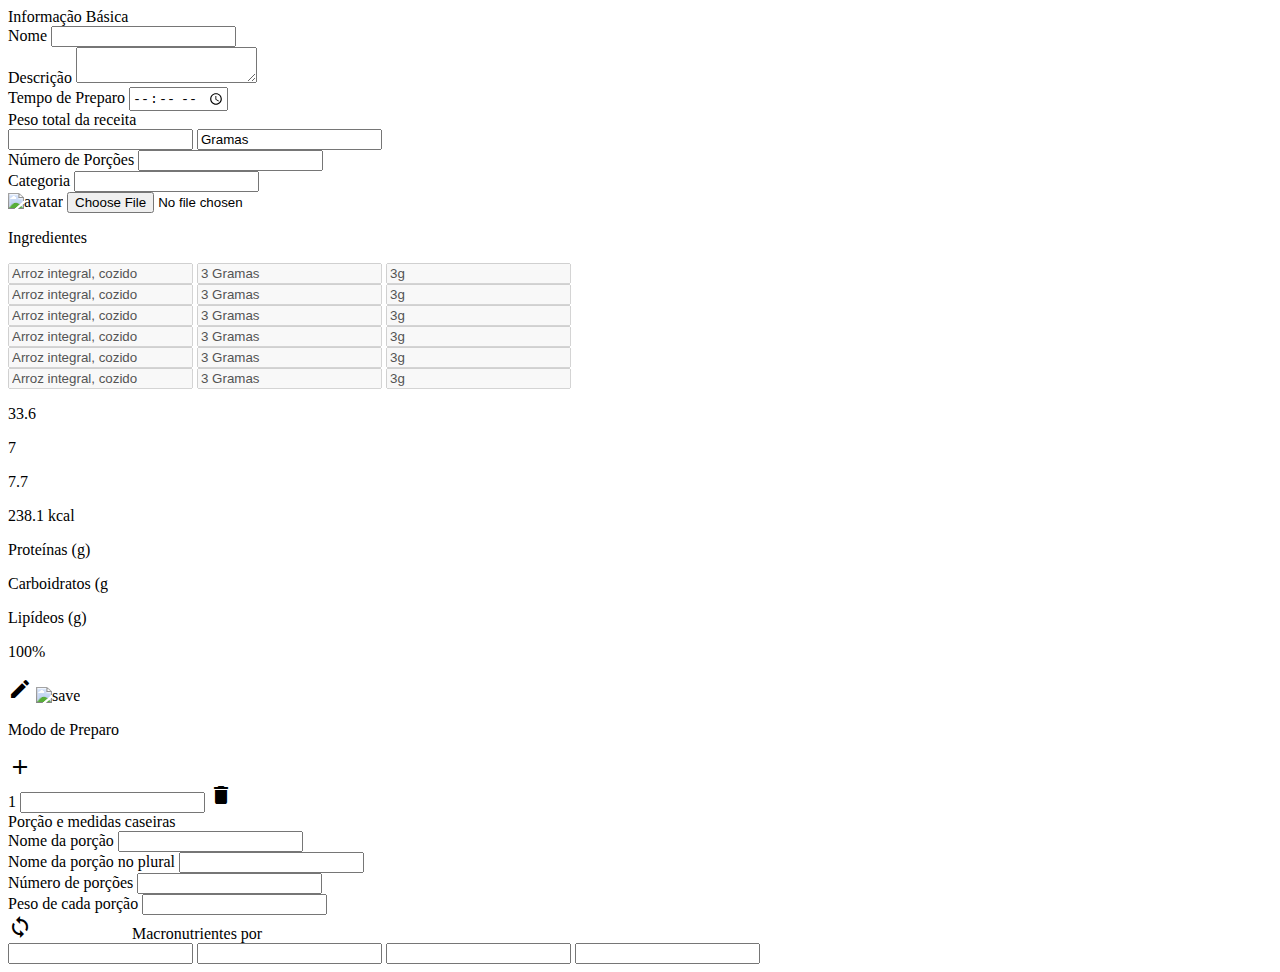
==== commit 25ac4b9b: "testando funções" ====
--- a/view/index.html
+++ b/view/index.html
@@ -5,7 +5,6 @@
     <meta http-equiv="X-UA-Compatible" content="IE=edge" />
     <meta name="viewport" content="width=device-width, initial-scale=1.0" />
     <link rel="preconnect" href="https://fonts.gstatic.com" />
-    <script src="../javascript/jquery-3.6.0.min.js"></script>
     <link
       href="https://fonts.googleapis.com/css2?family=Roboto:wght@100;300;400;700&display=swap"
       rel="stylesheet"
@@ -30,11 +29,16 @@
 
         <div class="description_info_section">
           <span class="inputTitle">Descrição</span>
-          <textarea id="descricao" class="auto_height" oninput="auto_height(this)" required ></textarea>
+          <textarea
+            id="descricao"
+            class="auto_height"
+            oninput="auto_height(this)"
+            required
+          ></textarea>
         </div>
         <div class="time_info_section">
           <span class="inputTitle">Tempo de Preparo</span>
-          <input id="time" type="text" class="inputText" required />
+          <input id="time" type="time" class="inputText" required />
         </div>
         <div class="weight_info_section">
           <span class="inputTitle">Peso total da receita</span>
@@ -60,8 +64,19 @@
       </div>
 
       <div class="image_file_recipe">
-        <img id="output" class="img_file" src="../images/avatar.svg" alt="avatar" />
-        <input id="envio_img_input" type="file" title="" accept="image/*" onchange="document.getElementById('output').src = window.URL.createObjectURL(this.files[0])"/>
+        <img
+          id="output"
+          class="img_file"
+          src="../images/avatar.svg"
+          alt="avatar"
+        />
+        <input
+          id="envio_img_input"
+          type="file"
+          title=""
+          accept="image/*"
+          onchange="document.getElementById('output').src = window.URL.createObjectURL(this.files[0])"
+        />
       </div>
     </div>
 
@@ -71,21 +86,21 @@
         <div class="cards_tables">
           <div id="ingredient_table_card_1" class="aliment_box_info">
             <input
-              id="aliment_name"
-              class="inputText_nutrient"
-              type="text"
-              value="Arroz integral, cozido"
-              disabled
-            />
-            <input
-              id="aliment_weight_text"
-              class="inputText_nutrient"
-              type="text"
-              value="3 Gramas"
-              disabled
-            />
-            <input
-              id="aliment_weight_number"
+              id="aliment_name_1"
+              class="inputText_nutrient"
+              type="text"
+              value="Arroz integral, cozido"
+              disabled
+            />
+            <input
+              id="aliment_weight_text_1"
+              class="inputText_nutrient"
+              type="text"
+              value="3 Gramas"
+              disabled
+            />
+            <input
+              id="aliment_weight_number_1"
               class="inputText_nutrient"
               type="text"
               value="3g"
@@ -95,21 +110,21 @@
 
           <div id="ingredient_table_card_2" class="aliment_box_info">
             <input
-              id="aliment_name"
-              class="inputText_nutrient"
-              type="text"
-              value="Arroz integral, cozido"
-              disabled
-            />
-            <input
-              id="aliment_weight_text"
-              class="inputText_nutrient"
-              type="text"
-              value="3 Gramas"
-              disabled
-            />
-            <input
-              id="aliment_weight_number"
+              id="aliment_name_2"
+              class="inputText_nutrient"
+              type="text"
+              value="Arroz integral, cozido"
+              disabled
+            />
+            <input
+              id="aliment_weight_text_2"
+              class="inputText_nutrient"
+              type="text"
+              value="3 Gramas"
+              disabled
+            />
+            <input
+              id="aliment_weight_number_2"
               class="inputText_nutrient"
               type="text"
               value="3g"
@@ -119,21 +134,21 @@
 
           <div id="ingredient_table_card_3" class="aliment_box_info">
             <input
-              id="aliment_name"
-              class="inputText_nutrient"
-              type="text"
-              value="Arroz integral, cozido"
-              disabled
-            />
-            <input
-              id="aliment_weight_text"
-              class="inputText_nutrient"
-              type="text"
-              value="3 Gramas"
-              disabled
-            />
-            <input
-              id="aliment_weight_number"
+              id="aliment_name_3"
+              class="inputText_nutrient"
+              type="text"
+              value="Arroz integral, cozido"
+              disabled
+            />
+            <input
+              id="aliment_weight_text_3"
+              class="inputText_nutrient"
+              type="text"
+              value="3 Gramas"
+              disabled
+            />
+            <input
+              id="aliment_weight_number_3"
               class="inputText_nutrient"
               type="text"
               value="3g"
@@ -143,21 +158,21 @@
 
           <div id="ingredient_table_card_4" class="aliment_box_info">
             <input
-              id="aliment_name"
-              class="inputText_nutrient"
-              type="text"
-              value="Arroz integral, cozido"
-              disabled
-            />
-            <input
-              id="aliment_weight_text"
-              class="inputText_nutrient"
-              type="text"
-              value="3 Gramas"
-              disabled
-            />
-            <input
-              id="aliment_weight_number"
+              id="aliment_name_4"
+              class="inputText_nutrient"
+              type="text"
+              value="Arroz integral, cozido"
+              disabled
+            />
+            <input
+              id="aliment_weight_text_4"
+              class="inputText_nutrient"
+              type="text"
+              value="3 Gramas"
+              disabled
+            />
+            <input
+              id="aliment_weight_number_4"
               class="inputText_nutrient"
               type="text"
               value="3g"
@@ -167,21 +182,21 @@
 
           <div id="ingredient_table_card_5" class="aliment_box_info">
             <input
-              id="aliment_name"
-              class="inputText_nutrient"
-              type="text"
-              value="Arroz integral, cozido"
-              disabled
-            />
-            <input
-              id="aliment_weight_text"
-              class="inputText_nutrient"
-              type="text"
-              value="3 Gramas"
-              disabled
-            />
-            <input
-              id="aliment_weight_number"
+              id="aliment_name_5"
+              class="inputText_nutrient"
+              type="text"
+              value="Arroz integral, cozido"
+              disabled
+            />
+            <input
+              id="aliment_weight_text_5"
+              class="inputText_nutrient"
+              type="text"
+              value="3 Gramas"
+              disabled
+            />
+            <input
+              id="aliment_weight_number_5"
               class="inputText_nutrient"
               type="text"
               value="3g"
@@ -191,21 +206,21 @@
 
           <div id="ingredient_table_card_6" class="aliment_box_info">
             <input
-              id="aliment_name"
-              class="inputText_nutrient"
-              type="text"
-              value="Arroz integral, cozido"
-              disabled
-            />
-            <input
-              id="aliment_weight_text"
-              class="inputText_nutrient"
-              type="text"
-              value="3 Gramas"
-              disabled
-            />
-            <input
-              id="aliment_weight_number"
+              id="aliment_name_6"
+              class="inputText_nutrient"
+              type="text"
+              value="Arroz integral, cozido"
+              disabled
+            />
+            <input
+              id="aliment_weight_text_6"
+              class="inputText_nutrient"
+              type="text"
+              value="3 Gramas"
+              disabled
+            />
+            <input
+              id="aliment_weight_number_6"
               class="inputText_nutrient"
               type="text"
               value="3g"
@@ -236,10 +251,13 @@
     </div>
 
     <div class="prepare_section">
-      <p class="title">Modo de Preparo</p>
+      <div class="title_section">
+        <p class="title">Modo de Preparo</p>
+        <span id="add_new_input" class="material-icons">add</span>
+      </div>
       <div id="test" class="prepare_mode">
         <span id="prepare_mode_number">1</span>
-        <input id="0" type="text" class="inputText_mode" />
+        <input id="prepara_text_input" type="text" class="inputText_mode" />
         <span id="delete_prepare_mode" class="material-icons">delete</span>
       </div>
     </div>
@@ -388,6 +406,7 @@
         />
       </div>
     </div>
+    <script src="../javascript/jquery-3.6.0.min.js"></script>
     <script src="../javascript/CadastroDeReceita.js"></script>
   </body>
-</html>
+</html>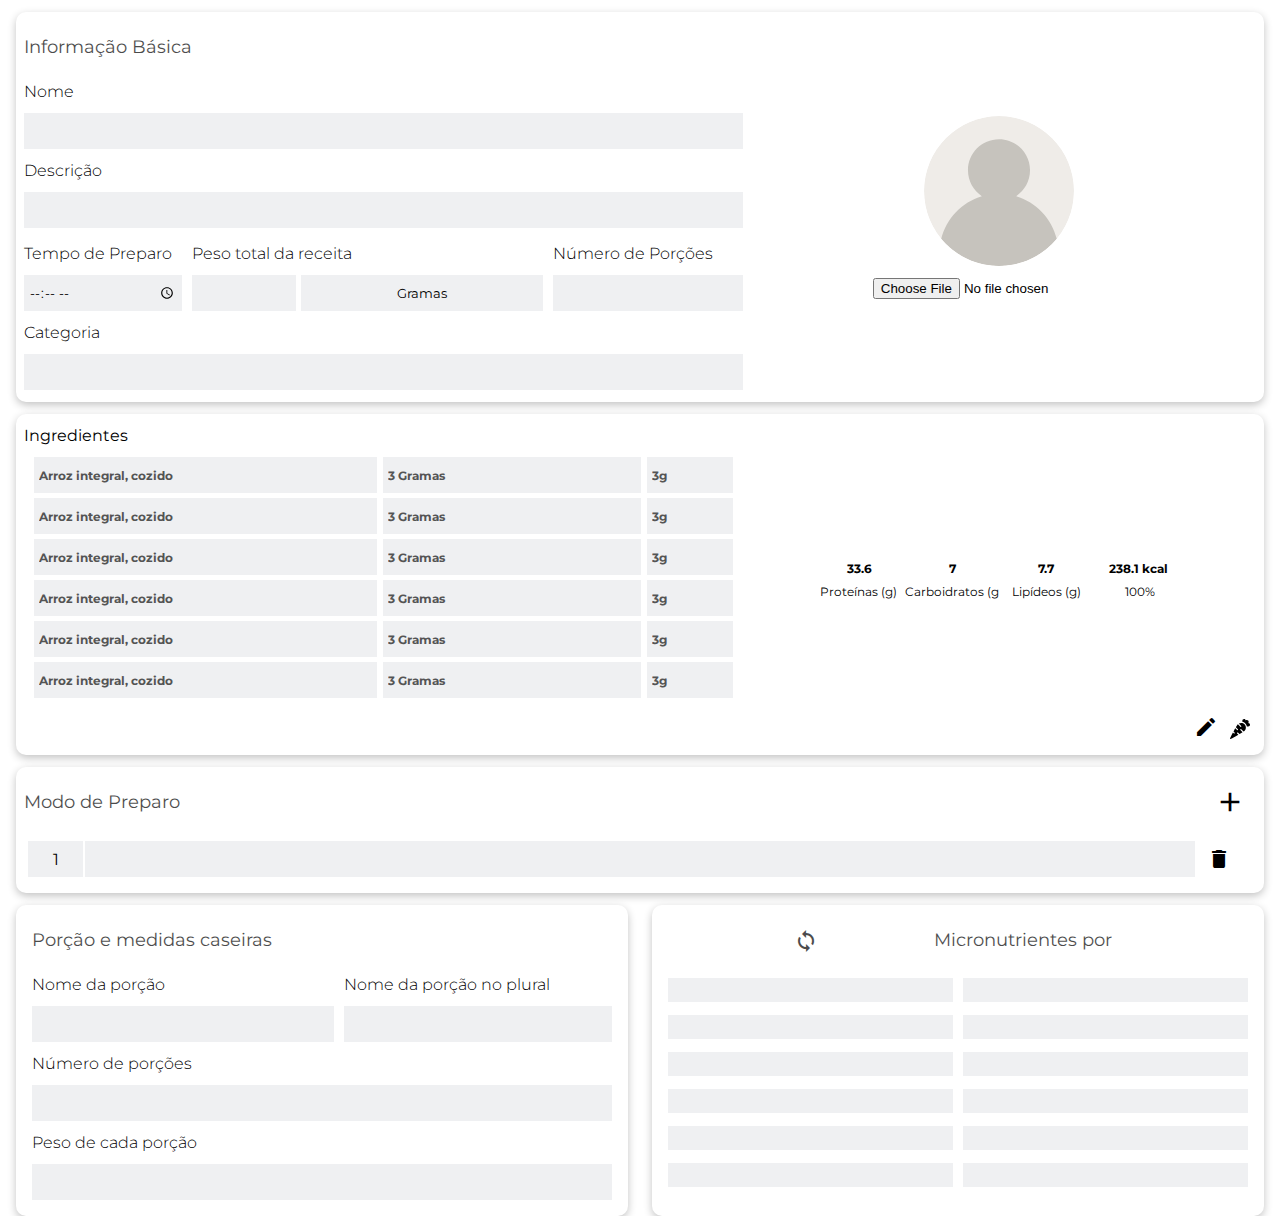
==== commit 5a766817: "reorganização das pastas e arquivos" ====
--- a/view/index.html
+++ b/view/index.html
@@ -13,9 +13,10 @@
       href="https://fonts.googleapis.com/icon?family=Material+Icons"
       rel="stylesheet"
     />
-    <link rel="stylesheet" href="../css/CadastroDeReceitas.css" />
-
-    <title>Recipes</title>
+    <link rel="stylesheet" href="css/CadastroDeReceitas.css" />
+    <link rel="shortcut icon" href="images/favicon.ico" type="image/x-icon">
+
+    <title>Recypes</title>
   </head>
 
   <body>
@@ -67,7 +68,7 @@
         <img
           id="output"
           class="img_file"
-          src="../images/avatar.svg"
+          src="images/avatar.svg"
           alt="avatar"
         />
         <input
@@ -245,7 +246,7 @@
         </div>
         <div class="edit-form">
           <span id="edit-change" class="material-icons">edit</span>
-          <img src="../images/carrot.svg" id="edit-confirm" alt="save" />
+          <img src="images/carrot.svg" id="edit-confirm" alt="save" />
         </div>
       </div>
     </div>
@@ -406,7 +407,7 @@
         />
       </div>
     </div>
-    <script src="../javascript/jquery-3.6.0.min.js"></script>
-    <script src="../javascript/CadastroDeReceita.js"></script>
+    <script src="javascript/jquery-3.6.0.min.js"></script>
+    <script src="javascript/CadastroDeReceita.js"></script>
   </body>
 </html>--- a/view/css/CadastroDeReceitas.css
+++ b/view/css/CadastroDeReceitas.css
@@ -0,0 +1,557 @@
+@import url('https://fonts.googleapis.com/css2?family=Montserrat:wght@500&family=Montserrat:wght@300&family=Montserrat:wght@100&family=Poppins:wght@500&family=Poppins:wght@300&display=swap');
+
+* {
+  margin: 0;
+  padding: 0;
+  border: 0;
+  box-sizing: border-box;
+}
+
+html{
+  height: 100%;
+  width: 100%;
+}
+
+body {
+  font-family: 'Montserrat', sans-serif;
+  background-color: white;
+  align-items: center;
+  justify-content: center;
+  margin: 12px 16px;
+}
+
+.info_basic {
+  display: grid;
+  grid-template-columns: 1.4fr 1fr;
+
+  width: 100%;
+  margin: 12px 0;
+  padding: 12px 8px;
+  border-radius: 10px;
+  box-shadow: rgba(0, 0, 0, 0.24) 0px 3px 8px;
+}
+
+/* Posicionamento dos campos de informações */
+
+#info_basic_form {
+  grid-column: 1/2;
+  display: grid;
+  column-gap: 10px;
+}
+
+#info_basic_form .title{
+  grid-row: 1/2;
+  grid-column: 1/4;
+}
+
+.name_info_section {
+  grid-row: 2/3;
+  grid-column: 1/4;
+}
+
+.description_info_section {
+  grid-row: 3/4;
+  grid-column: 1/4;
+}
+
+.time_info_section, 
+.weight_info_section, 
+.numPortion_info_section {
+  grid-row: 4/5;
+}
+
+.time_info_section {
+  grid-column: 1/2;
+}
+
+.weight_info_section {
+  grid-column: 2/3;
+
+}
+
+.numPortion_info_section {
+  grid-column: 3/4;
+}
+
+.category_info_section {
+  grid-row: 5/6;
+  grid-column: 1/4;
+}
+
+/* Estilização dos campos */
+
+.title, #name_of_card_portion, .title_info {
+  display: flex;
+  font-family: 'Montserrat';
+  font-size: 18px;
+  font-weight: 400;
+  opacity: 0.7;
+  padding: 12px 10px 12px 0;
+}
+
+.inputTitle {
+  display: flex;
+  font-family: 'Montserrat';
+  font-size: 16px;
+  font-weight: 300;
+  padding: 12px 10px 12px 0;
+}
+
+#weight_info_section {
+  display: flex;
+  flex-direction: row;
+  column-gap: 5px;
+  width: 100%;
+}
+
+#weight_info_section #weight{
+  width: 30%;
+}
+
+#weight_info_section #unidWeight{
+  width: 70%;
+  text-align: center;
+}
+
+.inputText, 
+.inputText_nutrient, 
+.inputText_mode, 
+.inputText_portion, 
+#descricao {
+  width: 100%;
+  height: 36px;
+  background: #eff0f2;
+  font-family: 'Montserrat';
+  font-size: 13px;
+  font-weight: 400;
+  padding: 5px;
+}
+
+#descricao {
+  overflow: hidden;
+  resize: none;
+}
+
+.image_file_recipe {
+  grid-column: 2/3;
+  margin: auto;
+  gap: 12px;
+  display: flex;
+  flex-direction: column;
+  align-items: center;
+
+}
+
+.img_file {
+  border-radius: 50%;
+  object-fit: cover;
+  height: 150px;
+  width: 150px;
+}
+
+.envio_img_input {
+  margin: auto;
+  padding: 12px;
+  width: 30%;
+}
+
+
+
+.envio #envio_img_input {
+  display: block;
+  width: auto;
+  padding: 4px;
+  margin: 10px auto;
+
+}
+
+
+/*  Área dos ingredientes e valores nutricionais*/
+
+
+.info .cards-section{
+  display: grid;
+  grid-template-columns: 1.4fr 1fr;
+  width: 100%;
+  margin: 12px 0;
+  padding: 12px 8px;
+  border-radius: 10px;
+  box-shadow: rgba(0, 0, 0, 0.24) 0px 3px 8px;
+}
+
+.info .cards-section .cards_tables {
+  grid-column: 1/2;
+  display: flex;
+  flex-direction: column;
+  padding: 12px 10px;
+}
+
+.info .cards-section .aliment_box_info {
+  display: grid;
+  grid-template-columns: 4fr 3fr 1fr;
+  grid-template-rows: auto;
+  column-gap: 6px;
+  
+  
+}
+
+.info .cards-section .aliment_box_info .inputText_nutrient {
+  margin-bottom: 5px;
+  padding: 5px;
+  font-size: 12px;
+  font-family: 'Montserrat';
+  font-weight: 700;
+}
+
+#aliment_weight_text {
+  padding-left: 16px;
+}
+
+#aliment_weight_number {
+  text-align: center;
+}
+
+.info .cards-section .aliment_box_nutrients {
+  grid-column: 2/3;
+  display: flex;
+  flex-direction: column;
+  margin: auto auto;
+}
+
+.info .cards-section .aliment_box_nutrients .nutrients_values {
+  display: grid;
+  grid-template-columns: 1fr 1fr 1fr 1fr;
+  width: 100%;
+  padding: 4px 12px;
+  text-align: center;
+  justify-content: center;
+  font-size: 12px;
+  font-weight: 700;
+}
+
+#aliment_protein_value {
+  grid-column: 1/2;
+}
+
+#aliment_carbo_value {
+  grid-column: 2/3;
+}
+
+#aliment_lipids_value {
+  grid-column: 3/4;
+}
+
+#aliment_kcal_value {
+  grid-column: 4/5;
+}
+
+
+.info .cards-section .aliment_box_nutrients .nutrients_class {
+  display: grid;
+  grid-template-columns: 1fr 1fr 1fr 1fr;
+  width: 100%;
+  padding: 4px 10px;
+  text-align: center;
+  justify-content: center;
+  font-size: 12px;
+}
+
+#aliment_protein_value {
+  grid-column: 1/2;
+}
+
+#aliment_carbo_value {
+  grid-column: 2/3;
+}
+
+#aliment_lipids_value {
+  grid-column: 3/4;
+}
+
+#aliment_kcal_value {
+  grid-column: 4/5;
+}
+
+.edit-form {
+  grid-column: 2/3;
+  margin-left: auto;
+  right: 0;
+  cursor: pointer;
+}
+
+.edit-form #edit-change {
+  width: 20px;
+  height: 20px;
+  cursor: pointer;
+  margin: 0 6px;
+}
+
+.edit-form #edit-confirm {
+  width: 20px;
+  height: 20px;
+  cursor: pointer;
+  margin: 0 6px;
+}
+
+.edit-form #edit-confirm:hover {
+  filter: invert(43%) sepia(96%) saturate(1000%) hue-rotate(88deg) brightness(128%) contrast(119%);
+}
+
+
+/* Área do Modo de Preparo */
+
+.prepare_section{
+  display: grid;
+  width: 100%;
+  height: 100%;
+  margin: 12px 0;
+  padding: 12px 8px 12px;
+  border-radius: 10px;
+  box-shadow: rgba(0, 0, 0, 0.24) 0px 3px 8px;
+}
+
+.title_section {
+  display: flex;
+  justify-content: space-between;
+  margin-bottom: 12px;
+}
+
+.prepare_section .titulo {
+  grid-row: 1/2;
+}
+
+#add_new_input {
+  cursor: pointer;
+  align-self: center;
+  padding: 4px 10px;
+  font-size: 32px;
+}
+
+.prepare_section .prepare_mode {
+  display: grid;
+  grid-template-columns: .05fr 1fr .05fr;
+  column-gap: 2px;
+  height: 36px;
+  margin: 4px;
+  
+}
+
+#prepare_mode_number {
+  display: inline-flex;
+  align-items: center;
+  justify-content: center;
+  background: #eff0f2;
+
+}
+
+.prepare_section .prepare_mode #prepare_mode_text {
+  width: 100%;
+  height: 100%;
+  padding: 4px 10px;
+  font-family: 'Montserrat';
+  font-size: 12px;
+  font-weight: 700;
+  align-self: center;
+  justify-content: center;
+  background-color: #eff0f2;
+}
+
+.prepare_section .prepare_mode #delete_prepare_mode {
+  width: 100%;
+  padding: 4px 10px;
+  align-self: center;
+  justify-content: center;
+  cursor: pointer;
+}
+
+
+/*  Área de Porção e medidas*/
+.portion-macro-micro_cards {
+  display: grid;
+  grid-template-columns: 1fr 1fr;
+  column-gap: 24px;
+  row-gap: 24px;
+  margin: 12px 0;
+}
+
+.portion-macro-micro_cards .inputText_portion{
+  width: 100%;
+  padding: 5px;
+}
+ .portion_and_measure_card {
+    grid-column: 1/2;
+    display: grid;
+    column-gap: 10px;
+    width: 100%;
+    height: 100%;
+    padding: 12px 16px 16px;
+    border-radius: 10px;
+    box-shadow: rgba(0, 0, 0, 0.24) 0px 3px 8px;
+}
+
+
+#name_of_card_portion {
+  grid-row: 1/2;
+  grid-column: 1/3;
+}
+
+ .name_section {
+  grid-row: 2/3;
+  grid-column: 1/2;
+}
+
+.name_plural_section {
+  grid-row: 2/3;
+  grid-column: 2/3;
+}
+
+.number_of_portion_section {
+  grid-row: 3/4;
+  grid-column: 1/3;
+}
+
+.weight_for_portion_section {
+  grid-row: 4/5;
+  grid-column: 1/3;
+}
+ 
+.micronutrients_card {
+  grid-column: 2/3;
+  display: grid;
+  column-gap: 10px;
+  grid-template-columns: 1fr 1fr;
+  width: 100%;
+  height: 100%;
+  padding: 12px 16px 16px;
+  border-radius: 10px;
+  box-shadow: rgba(0, 0, 0, 0.24) 0px 3px 8px;
+}
+
+.micronutrients_card .title_info {
+  grid-row: 1/2;
+  grid-column: 1/3;
+  justify-content: center;
+}
+
+.micronutrients_card .title_info span {
+  margin: 0 10px;
+}
+
+.micronutrients_card input {
+  height: 24px;
+  font-size: 12px;
+  font-weight: 500;
+}
+
+.macronutrients_card {
+  grid-column: 2/3;
+  display: grid;
+  width: 100%;
+  height: 100%;
+  padding: 12px 16px 16px;
+  border-radius: 10px;
+  box-shadow: rgba(0, 0, 0, 0.24) 0px 3px 8px;
+}
+
+.macronutrients_card .title_info {
+  justify-content: center;
+}
+
+.macronutrients_card .title_info span {
+  margin: 0 10px;
+}
+
+.macronutrients_card .inputText_portion {
+  width: 100%;
+  height: 24px;
+  align-self: center;
+  font-size: 12px;
+  font-weight: 500;
+}
+
+.macronutrients_card #change_table,
+.micronutrients_card #change_table {
+  cursor: pointer;
+}
+
+#name_singular_or_plural_micro,
+#name_singular_or_plural_macro {
+  margin: 0;
+}
+
+#descricao {
+  word-break: break-word;
+}
+
+@media only screen and (min-device-width : 0px) and (max-device-width : 1024px) {
+
+
+  /* Aplicando estilização para melhor responsividade*/
+
+  /*Card de Informações básicas*/
+
+  .info_basic {
+    display: flex;
+    flex-direction: column;
+  }
+  #info_basic_form {
+    display: flex;
+    flex-direction: column;
+  }
+
+  .image_file_recipe {
+    margin: 24px;
+    gap: 12px;
+    display: flex;
+    flex-direction: column;
+    align-items: center;
+  }
+
+  /*Card de Nutricional*/
+
+  .info .cards-section{
+    display: flex;
+    flex-direction: column;
+    column-gap: 10px;
+  }
+
+  .info .cards-section .cards_tables {
+    padding: 12px 10px;
+  }
+
+  .info .cards-section .aliment_box_info {
+    display: grid;
+    grid-template-columns: 4fr 3fr 1fr;
+    grid-template-rows: auto;
+    
+  }
+
+  .info .cards-section .aliment_box_nutrients {
+    margin: 12px;
+    
+  }
+
+
+    /*Card de Porções e medidas*/
+
+  .portion-macro-micro_cards{
+    display: flex;
+    flex-direction: column;
+  }
+
+  .portion-macro-micro_cards .title{
+    grid-column: 1/3;
+  }
+
+  .portion_and_measure_card {
+    display: flex;
+    flex-direction: column;
+  }
+
+  .micronutrients_card,
+  .macronutrients_card {
+    row-gap: 12px;
+  }
+}
+
+
